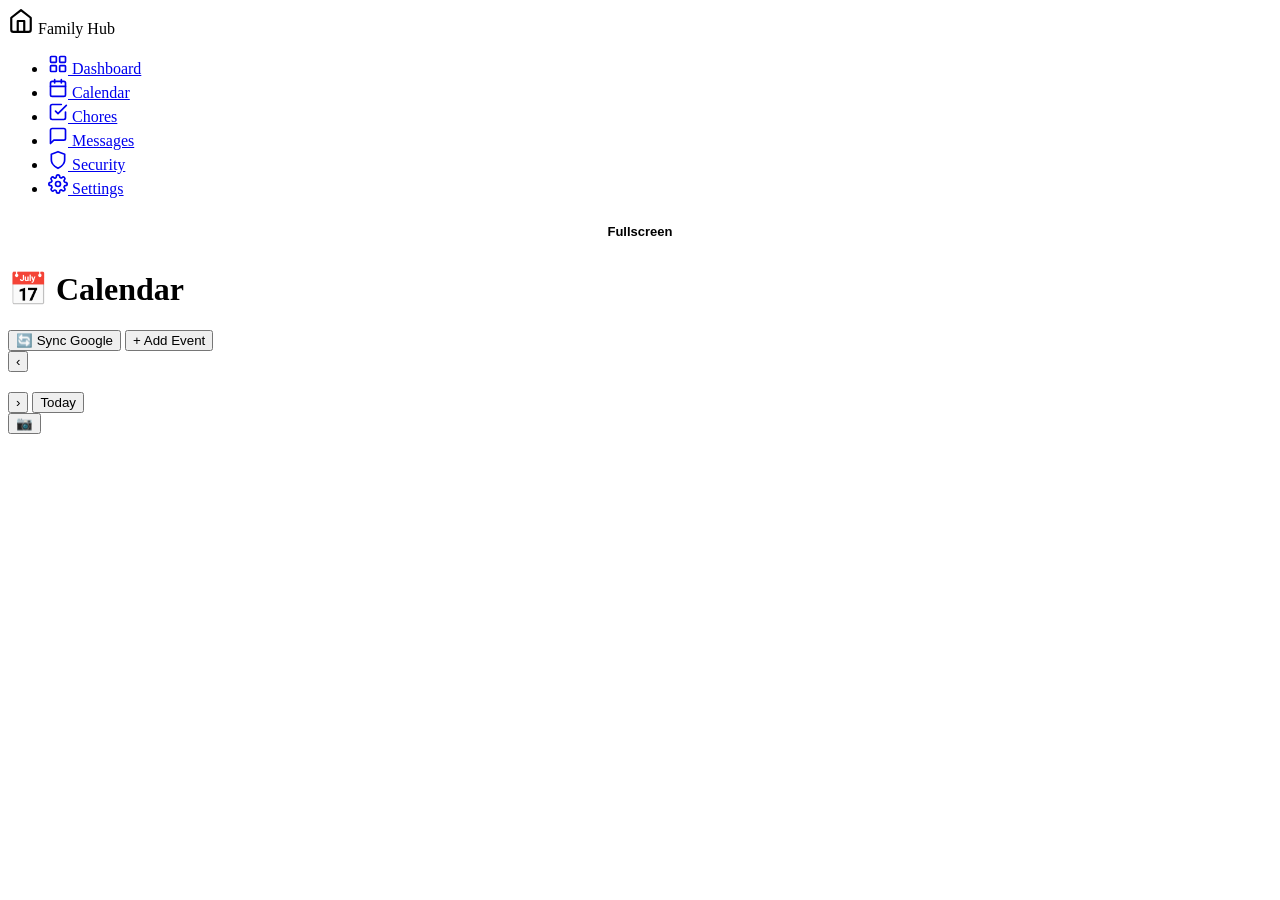
==== frontend/calendar.html @ b0ed2c08 "feat: missed chores section on chores page Overdue incomplete chores (up to 3 days old) appear in a " ====
<!DOCTYPE html>
<html lang="en">
<head>
<meta charset="UTF-8">
<meta name="viewport" content="width=device-width, initial-scale=1.0, user-scalable=no">
<title>Calendar – Family Hub</title>
<link rel="icon" href="/favicon.svg" type="image/svg+xml">
<link rel="manifest" href="/manifest.json">
<meta name="theme-color" content="#4F6EF7">
<meta name="mobile-web-app-capable" content="yes">
<meta name="apple-mobile-web-app-capable" content="yes">
<meta name="apple-mobile-web-app-title" content="Family Hub">
<meta name="apple-mobile-web-app-status-bar-style" content="black-translucent">
<link rel="stylesheet" href="/css/style.css?v=31">
<link rel="preconnect" href="https://fonts.googleapis.com">
<link href="https://fonts.googleapis.com/css2?family=Nunito:wght@400;600;700;800;900&family=Nunito+Sans:wght@400;600&display=swap" rel="stylesheet">
</head>
<body>
<div class="app">
  <nav class="sidebar">
    <div class="sidebar-logo">
      <span class="logo-icon">
        <svg xmlns="http://www.w3.org/2000/svg" width="26" height="26" viewBox="0 0 24 24" fill="none" stroke="currentColor" stroke-width="2" stroke-linecap="round" stroke-linejoin="round"><path d="M3 9l9-7 9 7v11a2 2 0 01-2 2H5a2 2 0 01-2-2z"/><polyline points="9 22 9 12 15 12 15 22"/></svg>
      </span>
      <span class="logo-text">Family Hub</span>
    </div>
    <ul class="nav-links">
      <li><a href="/" class="nav-link">
        <span class="nav-icon"><svg xmlns="http://www.w3.org/2000/svg" width="20" height="20" viewBox="0 0 24 24" fill="none" stroke="currentColor" stroke-width="2" stroke-linecap="round" stroke-linejoin="round"><rect x="3" y="3" width="7" height="7" rx="1"/><rect x="14" y="3" width="7" height="7" rx="1"/><rect x="3" y="14" width="7" height="7" rx="1"/><rect x="14" y="14" width="7" height="7" rx="1"/></svg></span>
        <span>Dashboard</span>
      </a></li>
      <li><a href="/calendar.html" class="nav-link active">
        <span class="nav-icon"><svg xmlns="http://www.w3.org/2000/svg" width="20" height="20" viewBox="0 0 24 24" fill="none" stroke="currentColor" stroke-width="2" stroke-linecap="round" stroke-linejoin="round"><rect x="3" y="4" width="18" height="18" rx="2"/><line x1="16" y1="2" x2="16" y2="6"/><line x1="8" y1="2" x2="8" y2="6"/><line x1="3" y1="10" x2="21" y2="10"/></svg></span>
        <span>Calendar</span>
      </a></li>
      <li><a href="/chores.html" class="nav-link">
        <span class="nav-icon"><svg xmlns="http://www.w3.org/2000/svg" width="20" height="20" viewBox="0 0 24 24" fill="none" stroke="currentColor" stroke-width="2" stroke-linecap="round" stroke-linejoin="round"><path d="M9 11l3 3L22 4"/><path d="M21 12v7a2 2 0 01-2 2H5a2 2 0 01-2-2V5a2 2 0 012-2h11"/></svg></span>
        <span>Chores</span>
      </a></li>
      <li><a href="/messages.html" class="nav-link">
        <span class="nav-icon"><svg xmlns="http://www.w3.org/2000/svg" width="20" height="20" viewBox="0 0 24 24" fill="none" stroke="currentColor" stroke-width="2" stroke-linecap="round" stroke-linejoin="round"><path d="M21 15a2 2 0 01-2 2H7l-4 4V5a2 2 0 012-2h14a2 2 0 012 2z"/></svg></span>
        <span>Messages</span>
        <span class="nav-badge" id="msgNavBadge" style="display:none"></span>
      </a></li>
      <li><a href="/security.html" class="nav-link">
        <span class="nav-icon"><svg xmlns="http://www.w3.org/2000/svg" width="20" height="20" viewBox="0 0 24 24" fill="none" stroke="currentColor" stroke-width="2" stroke-linecap="round" stroke-linejoin="round"><path d="M12 22s8-4 8-10V5l-8-3-8 3v7c0 6 8 10 8 10z"/></svg></span>
        <span>Security</span>
      </a></li>
      <li><a href="/settings.html" class="nav-link">
        <span class="nav-icon"><svg xmlns="http://www.w3.org/2000/svg" width="20" height="20" viewBox="0 0 24 24" fill="none" stroke="currentColor" stroke-width="2" stroke-linecap="round" stroke-linejoin="round"><circle cx="12" cy="12" r="3"/><path d="M19.4 15a1.65 1.65 0 00.33 1.82l.06.06a2 2 0 010 2.83 2 2 0 01-2.83 0l-.06-.06a1.65 1.65 0 00-1.82-.33 1.65 1.65 0 00-1 1.51V21a2 2 0 01-4 0v-.09A1.65 1.65 0 009 19.4a1.65 1.65 0 00-1.82.33l-.06.06a2 2 0 01-2.83-2.83l.06-.06A1.65 1.65 0 004.68 15a1.65 1.65 0 00-1.51-1H3a2 2 0 010-4h.09A1.65 1.65 0 004.6 9a1.65 1.65 0 00-.33-1.82l-.06-.06a2 2 0 012.83-2.83l.06.06A1.65 1.65 0 009 4.68a1.65 1.65 0 001-1.51V3a2 2 0 014 0v.09a1.65 1.65 0 001 1.51 1.65 1.65 0 001.82-.33l.06-.06a2 2 0 012.83 2.83l-.06.06A1.65 1.65 0 0019.4 9a1.65 1.65 0 001.51 1H21a2 2 0 010 4h-.09a1.65 1.65 0 00-1.51 1z"/></svg></span>
        <span>Settings</span>
      </a></li>
    </ul>
    <div class="sidebar-members" id="sidebarMembers"></div>
    <button id="fullscreenBtn" onclick="toggleFullscreen()" title="Enter fullscreen" style="display:flex;align-items:center;justify-content:center;gap:8px;margin:12px 10px 0;padding:10px 14px;background:var(--surface2);color:var(--text);border:none;border-radius:10px;font-size:13px;font-weight:700;cursor:pointer;width:calc(100% - 20px);">Fullscreen</button>
    <button id="pwaInstallBtn" onclick="pwaInstall()" style="display:none;align-items:center;gap:8px;margin:12px 10px 0;padding:10px 14px;background:var(--primary);color:#fff;border:none;border-radius:10px;font-size:13px;font-weight:700;cursor:pointer;width:calc(100% - 20px);">⬇ Install App</button>
  </nav>

  <main class="main-content">
    <header class="page-header">
      <div>
        <h1 class="page-title">📅 Calendar</h1>
      </div>
      <div class="header-actions">
        <button class="btn btn-secondary" id="syncBtn">🔄 Sync Google</button>
        <button class="btn btn-primary" id="addEventBtn">+ Add Event</button>
      </div>
    </header>

    <div class="calendar-nav">
      <button class="btn btn-icon" id="prevMonth">‹</button>
      <h2 class="calendar-month-title" id="calendarTitle"></h2>
      <button class="btn btn-icon" id="nextMonth">›</button>
      <button class="btn btn-ghost" id="todayBtn">Today</button>
    </div>

    <div class="calendar-wrapper">
      <div class="calendar-grid" id="calendarGrid"></div>
    </div>

    <div class="day-events-panel" id="dayEventsPanel" style="display:none">
      <div class="section-header">
        <h3 class="section-title" id="dayEventTitle"></h3>
        <div style="display:flex;gap:8px;align-items:center">
          <button class="btn btn-primary" style="padding:6px 14px;font-size:13px" id="addEventDayBtn" onclick="openEventModal(selectedDay)">+ Add</button>
          <button class="btn-close" id="closeDayPanel">✕</button>
        </div>
      </div>
      <div id="dayEventsList"></div>
    </div>
  </main>
</div>

<!-- Event Detail Popover -->
<div class="modal-overlay" id="eventDetailModal" style="display:none" onclick="closeEventDetail()">
  <div class="modal event-detail-modal" onclick="event.stopPropagation()">
    <div class="event-detail-color-bar" id="eventDetailBar"></div>
    <div class="modal-body" style="padding:20px 22px 18px">
      <div style="display:flex;justify-content:space-between;align-items:flex-start;gap:12px">
        <h3 class="event-detail-title" id="eventDetailTitle"></h3>
        <button class="btn-close" onclick="closeEventDetail()" style="flex-shrink:0">✕</button>
      </div>
      <div class="event-detail-time" id="eventDetailTime"></div>
      <div class="event-detail-location" id="eventDetailLocation" style="display:none;font-size:13px;margin-top:6px"></div>
      <div class="event-detail-desc" id="eventDetailDesc" style="display:none"></div>
      <div class="event-detail-tags" id="eventDetailTags"></div>
      <div style="display:flex;justify-content:flex-end;margin-top:16px">
        <button class="btn btn-ghost" style="color:var(--red);font-size:13px" id="eventDetailDelete">🗑 Delete</button>
      </div>
    </div>
  </div>
</div>

<!-- Add Event Modal -->
<div class="modal-overlay" id="eventModal" style="display:none">
  <div class="modal">
    <div class="modal-header">
      <h3 id="eventModalTitle">Add Event</h3>
      <button class="btn-close" id="closeEventModal">✕</button>
    </div>
    <div class="modal-body">
      <div class="form-group">
        <label>Title *</label>
        <input type="text" id="eventTitle" class="form-input" placeholder="Event title">
      </div>
      <div class="form-group">
        <label>Location</label>
        <input type="text" id="eventLocation" class="form-input" placeholder="Optional location">
      </div>
      <div class="form-group">
        <label>Description</label>
        <textarea id="eventDesc" class="form-input" rows="2" placeholder="Optional details"></textarea>
      </div>
      <div class="form-row">
        <div class="form-group">
          <label>Start</label>
          <input type="datetime-local" id="eventStart" class="form-input">
        </div>
        <div class="form-group">
          <label>End</label>
          <input type="datetime-local" id="eventEnd" class="form-input">
        </div>
      </div>
      <div class="form-group">
        <label><input type="checkbox" id="eventAllDay"> All day event</label>
      </div>
      <div class="form-group">
        <label>Who</label>
        <select id="eventMember" class="form-input">
          <option value="">Whole family</option>
        </select>
      </div>
      <div class="form-group" id="calendarPickerGroup" style="display:none">
        <label>Google Calendar</label>
        <select id="eventCalendarId" class="form-input">
          <option value="none">Don't sync to Google</option>
        </select>
      </div>
    </div>
    <div class="modal-footer">
      <button class="btn btn-ghost" id="cancelEventModal">Cancel</button>
      <button class="btn btn-primary" id="saveEvent">Save Event</button>
    </div>
  </div>
</div>

<script src="/js/api.js?v=31"></script>
<script src="/js/calendar.js?v=31"></script>
<script src="/js/slideshow.js?v=31"></script>
<button class="slideshow-trigger" onclick="Slideshow.start()" title="Start slideshow">📷</button>
<script>if("serviceWorker" in navigator) navigator.serviceWorker.register("/sw.js");</script>
</body>
</html>
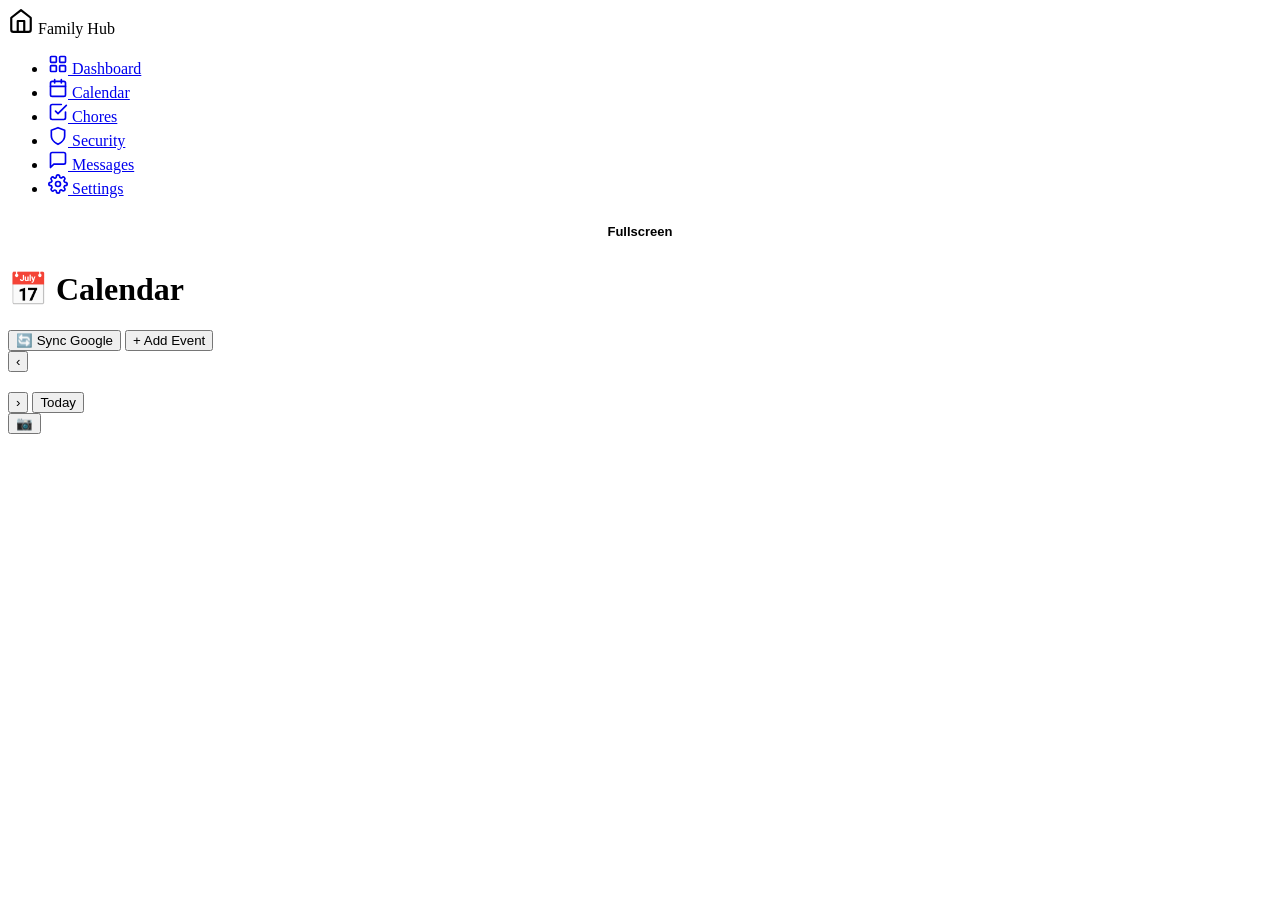
==== commit af2828fc: "fix: move Security above Messages in sidebar nav Co-Authored-By: Claude Sonnet 4.6 <noreply@anthropi" ====
--- a/frontend/calendar.html
+++ b/frontend/calendar.html
@@ -11,7 +11,7 @@
 <meta name="apple-mobile-web-app-capable" content="yes">
 <meta name="apple-mobile-web-app-title" content="Family Hub">
 <meta name="apple-mobile-web-app-status-bar-style" content="black-translucent">
-<link rel="stylesheet" href="/css/style.css?v=31">
+<link rel="stylesheet" href="/css/style.css?v=37">
 <link rel="preconnect" href="https://fonts.googleapis.com">
 <link href="https://fonts.googleapis.com/css2?family=Nunito:wght@400;600;700;800;900&family=Nunito+Sans:wght@400;600&display=swap" rel="stylesheet">
 </head>
@@ -37,14 +37,14 @@
         <span class="nav-icon"><svg xmlns="http://www.w3.org/2000/svg" width="20" height="20" viewBox="0 0 24 24" fill="none" stroke="currentColor" stroke-width="2" stroke-linecap="round" stroke-linejoin="round"><path d="M9 11l3 3L22 4"/><path d="M21 12v7a2 2 0 01-2 2H5a2 2 0 01-2-2V5a2 2 0 012-2h11"/></svg></span>
         <span>Chores</span>
       </a></li>
+      <li><a href="/security.html" class="nav-link">
+        <span class="nav-icon"><svg xmlns="http://www.w3.org/2000/svg" width="20" height="20" viewBox="0 0 24 24" fill="none" stroke="currentColor" stroke-width="2" stroke-linecap="round" stroke-linejoin="round"><path d="M12 22s8-4 8-10V5l-8-3-8 3v7c0 6 8 10 8 10z"/></svg></span>
+        <span>Security</span>
+      </a></li>
       <li><a href="/messages.html" class="nav-link">
         <span class="nav-icon"><svg xmlns="http://www.w3.org/2000/svg" width="20" height="20" viewBox="0 0 24 24" fill="none" stroke="currentColor" stroke-width="2" stroke-linecap="round" stroke-linejoin="round"><path d="M21 15a2 2 0 01-2 2H7l-4 4V5a2 2 0 012-2h14a2 2 0 012 2z"/></svg></span>
         <span>Messages</span>
         <span class="nav-badge" id="msgNavBadge" style="display:none"></span>
-      </a></li>
-      <li><a href="/security.html" class="nav-link">
-        <span class="nav-icon"><svg xmlns="http://www.w3.org/2000/svg" width="20" height="20" viewBox="0 0 24 24" fill="none" stroke="currentColor" stroke-width="2" stroke-linecap="round" stroke-linejoin="round"><path d="M12 22s8-4 8-10V5l-8-3-8 3v7c0 6 8 10 8 10z"/></svg></span>
-        <span>Security</span>
       </a></li>
       <li><a href="/settings.html" class="nav-link">
         <span class="nav-icon"><svg xmlns="http://www.w3.org/2000/svg" width="20" height="20" viewBox="0 0 24 24" fill="none" stroke="currentColor" stroke-width="2" stroke-linecap="round" stroke-linejoin="round"><circle cx="12" cy="12" r="3"/><path d="M19.4 15a1.65 1.65 0 00.33 1.82l.06.06a2 2 0 010 2.83 2 2 0 01-2.83 0l-.06-.06a1.65 1.65 0 00-1.82-.33 1.65 1.65 0 00-1 1.51V21a2 2 0 01-4 0v-.09A1.65 1.65 0 009 19.4a1.65 1.65 0 00-1.82.33l-.06.06a2 2 0 01-2.83-2.83l.06-.06A1.65 1.65 0 004.68 15a1.65 1.65 0 00-1.51-1H3a2 2 0 010-4h.09A1.65 1.65 0 004.6 9a1.65 1.65 0 00-.33-1.82l-.06-.06a2 2 0 012.83-2.83l.06.06A1.65 1.65 0 009 4.68a1.65 1.65 0 001-1.51V3a2 2 0 014 0v.09a1.65 1.65 0 001 1.51 1.65 1.65 0 001.82-.33l.06-.06a2 2 0 012.83 2.83l-.06.06A1.65 1.65 0 0019.4 9a1.65 1.65 0 001.51 1H21a2 2 0 010 4h-.09a1.65 1.65 0 00-1.51 1z"/></svg></span>
@@ -62,6 +62,7 @@
         <h1 class="page-title">📅 Calendar</h1>
       </div>
       <div class="header-actions">
+        <span id="syncStatus" style="font-size:12px;color:var(--text-muted)"></span>
         <button class="btn btn-secondary" id="syncBtn">🔄 Sync Google</button>
         <button class="btn btn-primary" id="addEventBtn">+ Add Event</button>
       </div>
@@ -164,9 +165,9 @@
   </div>
 </div>
 
-<script src="/js/api.js?v=31"></script>
-<script src="/js/calendar.js?v=31"></script>
-<script src="/js/slideshow.js?v=31"></script>
+<script src="/js/api.js?v=37"></script>
+<script src="/js/calendar.js?v=37"></script>
+<script src="/js/slideshow.js?v=37"></script>
 <button class="slideshow-trigger" onclick="Slideshow.start()" title="Start slideshow">📷</button>
 <script>if("serviceWorker" in navigator) navigator.serviceWorker.register("/sw.js");</script>
 </body>
